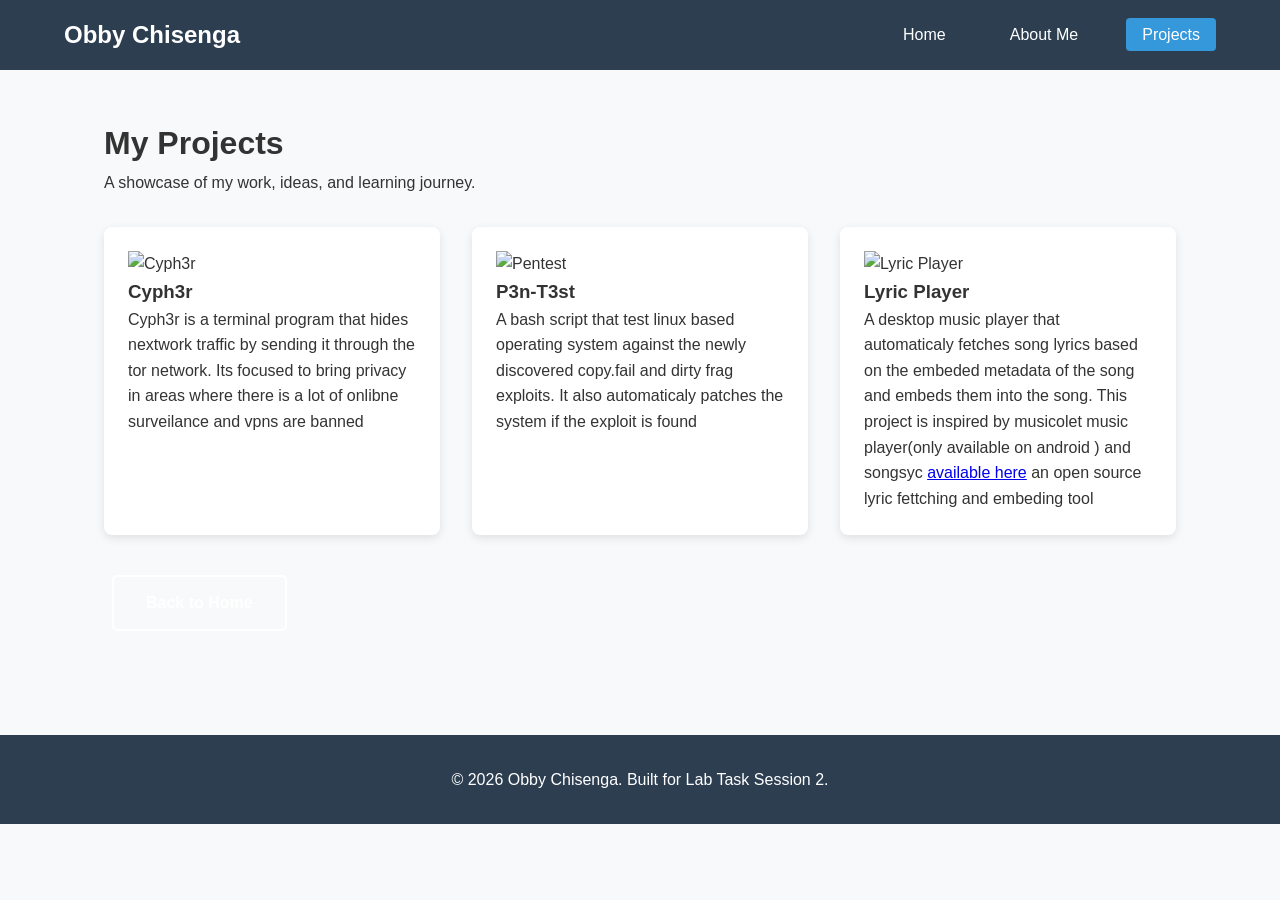
==== projects.html @ ef5d41d0 "Add files via upload" ====
<!DOCTYPE html>
<html lang="en">
<head>
    <meta charset="UTF-8">
    <meta name="viewport" content="width=device-width, initial-scale=1.0">
    <title>Projects</title>
    <link rel="stylesheet" href="style.css">
</head>
<body>
    <nav class="navbar">
        <div class="logo">Obby Chisenga</div>
        <ul class="nav-links">
            <li><a href="index.html">Home</a></li>
            <li><a href="about.html">About Me</a></li>
            <li><a href="projects.html" class="active">Projects</a></li>
        </ul>
    </nav>

    <main class="container">
        <h1>My Projects</h1>
        <p>A showcase of my work, ideas, and learning journey.</p>

        <div class="projects-grid">
            <div class="project-card">
                <img src="https://via.placeholder.com/300x200" alt="Cyph3r">
                <h3>Cyph3r</h3>
                <p>Cyph3r is a terminal program that hides nextwork traffic by sending it through the tor network. Its focused to bring privacy in areas where there is a lot of onlibne surveilance and vpns are banned </p>
                
            </div>

            <div class="project-card">
                <img src="https://via.placeholder.com/300x200" alt="Pentest">
                <h3>P3n-T3st</h3>
                <p>A bash script that test linux based operating system against the newly discovered copy.fail and dirty frag exploits. It also automaticaly patches the system if the exploit is found</p>
               
            </div>

            <div class="project-card">
                <img src="https://via.placeholder.com/300x200" alt="Lyric Player">
                <h3>Lyric Player</h3>
                <p>A desktop music player that automaticaly fetches song lyrics based on the embeded metadata of the song and embeds them into the song. This project is inspired by musicolet music player(only available on android ) and songsyc <a href="https://github.com/Lambada10/SongSync"> available here</a> an open source lyric fettching and embeding tool</p>
            
            </div>
        </div>

        <a href="index.html" class="btn btn-secondary">Back to Home</a>
    </main>

    <footer>
        <p>&copy; 2026 Obby Chisenga. Built for Lab Task Session 2.</p>
    </footer>
</body>
</html>
---- style.css ----
* {
    margin: 0;
    padding: 0;
    box-sizing: border-box;
}

body {
    font-family: 'Segoe UI', Tahoma, Geneva, Verdana, sans-serif;
    line-height: 1.6;
    color: #333;
    background: #f8f9fa;
}

/* Navigation */
.navbar {
    display: flex;
    justify-content: space-between;
    align-items: center;
    padding: 1rem 5%;
    background: #2c3e50;
    color: white;
}

.logo {
    font-size: 1.5rem;
    font-weight: bold;
}

.nav-links {
    display: flex;
    list-style: none;
    gap: 2rem;
}

.nav-links a {
    color: white;
    text-decoration: none;
    padding: 0.5rem 1rem;
    border-radius: 4px;
    transition: background 0.3s;
}

.nav-links a:hover,
.nav-links a.active {
    background: #3498db;
}

/* Hero Section */
.hero {
    display: flex;
    align-items: center;
    justify-content: space-between;
    padding: 4rem 5%;
    background: linear-gradient(135deg, #667eea 0%, #764ba2 100%);
    color: white;
    min-height: 80vh;
}

.hero-content {
    flex: 1;
    padding-right: 2rem;
}

.hero h1 {
    font-size: 3rem;
    margin-bottom: 1rem;
}

.highlight {
    color: #ffd700;
}

.hero-image {
    flex: 1;
    text-align: center;
}

.hero-image img {
    width: 300px;
    height: 300px;
    border-radius: 50%;
    object-fit: cover;
    border: 5px solid white;
    box-shadow: 0 10px 30px rgba(0,0,0,0.3);
}

/* Buttons */
.btn {
    display: inline-block;
    padding: 0.8rem 2rem;
    border-radius: 5px;
    text-decoration: none;
    font-weight: bold;
    transition: transform 0.3s, box-shadow 0.3s;
    margin: 0.5rem;
}

.btn-primary {
    background: #3498db;
    color: white;
}

.btn-secondary {
    background: transparent;
    color: white;
    border: 2px solid white;
}

.btn-small {
    padding: 0.5rem 1rem;
    font-size: 0.9rem;
    background: #2ecc71;
    color: white;
    border-radius: 4px;
    text-decoration: none;
}

.btn:hover {
    transform: translateY(-2px);
    box-shadow: 0 5px 15px rgba(0,0,0,0.2);
}

/* Container & Grid */
.container {
    max-width: 1200px;
    margin: 0 auto;
    padding: 3rem 5%;
}

.about-grid,
.projects-grid {
    display: grid;
    grid-template-columns: repeat(auto-fit, minmax(300px, 1fr));
    gap: 2rem;
    margin: 2rem 0;
}

/* About Section */
.uni-logo {
    width: 150px;
    margin: 1rem auto;
    display: block;
}

.about-card {
    background: white;
    padding: 2rem;
    border-radius: 8px;
    box-shadow: 0 3px 10px rgba(0,0,0,0.1);
}

/* Projects */
.project-card {
    background: white;
    border-radius: 8px;
    overflow: hidden;
    box-shadow: 0 3px 10px rgba(0,0,0,0.1);
    transition: transform 0.3s;
}

.project-card:hover {
    transform: translateY(-5px);
}

.project-card img {
    width: 100%;
    height: 200px;
    object-fit: cover;
}

.project-card {
    padding: 1.5rem;
}

/* Footer */
footer {
    background: #2c3e50;
    color: white;
    text-align: center;
    padding: 2rem;
    margin-top: 3rem;
}

/* Responsive */
@media (max-width: 768px) {
    .hero {
        flex-direction: column;
        text-align: center;
    }
    
    .hero-content {
        padding-right: 0;
        margin-bottom: 2rem;
    }
    
    .nav-links {
        flex-direction: column;
        gap: 1rem;
    }
}
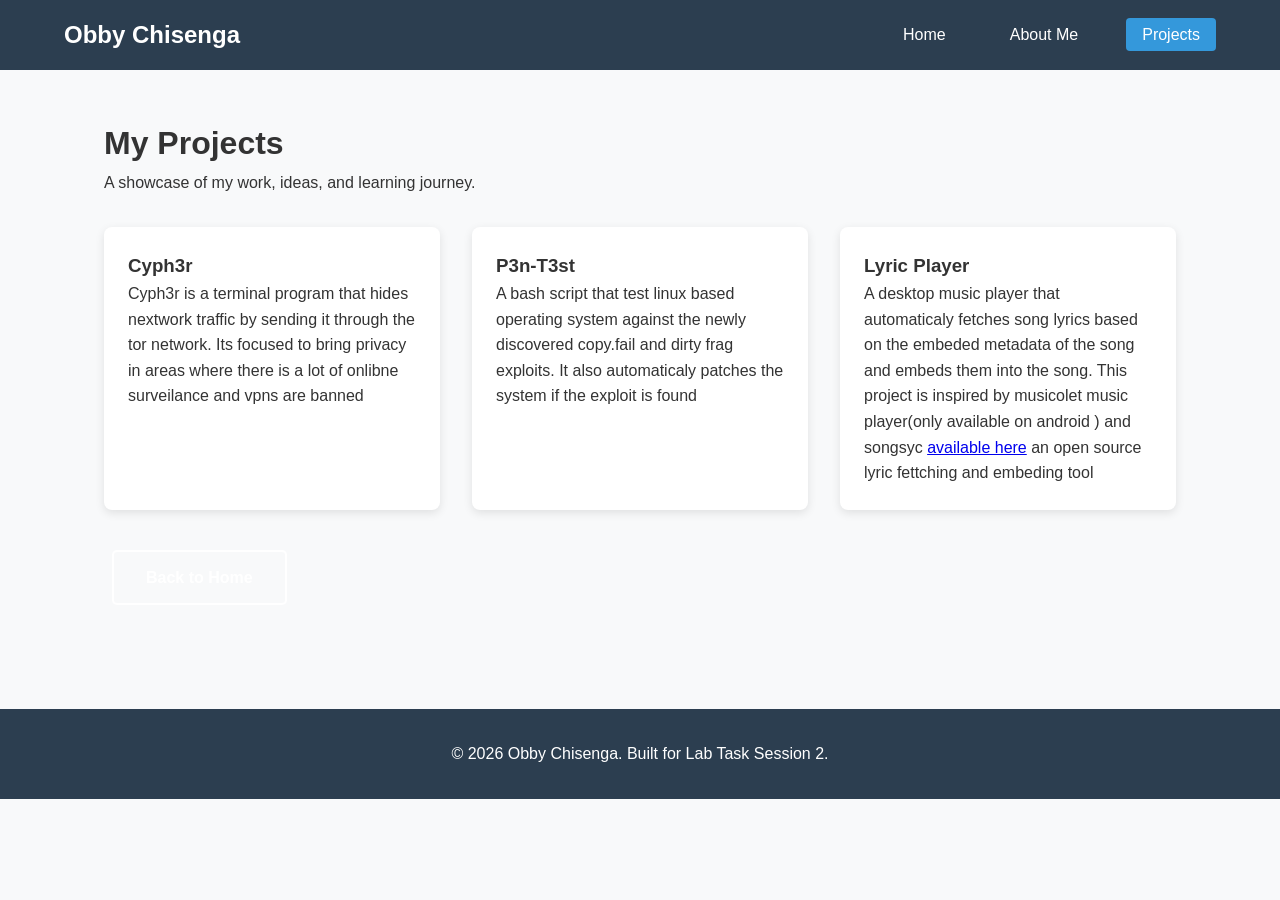
==== commit 7429b167: "Update projects.html" ====
--- a/projects.html
+++ b/projects.html
@@ -22,21 +22,18 @@
 
         <div class="projects-grid">
             <div class="project-card">
-                <img src="https://via.placeholder.com/300x200" alt="Cyph3r">
                 <h3>Cyph3r</h3>
                 <p>Cyph3r is a terminal program that hides nextwork traffic by sending it through the tor network. Its focused to bring privacy in areas where there is a lot of onlibne surveilance and vpns are banned </p>
                 
             </div>
 
             <div class="project-card">
-                <img src="https://via.placeholder.com/300x200" alt="Pentest">
                 <h3>P3n-T3st</h3>
                 <p>A bash script that test linux based operating system against the newly discovered copy.fail and dirty frag exploits. It also automaticaly patches the system if the exploit is found</p>
                
             </div>
 
             <div class="project-card">
-                <img src="https://via.placeholder.com/300x200" alt="Lyric Player">
                 <h3>Lyric Player</h3>
                 <p>A desktop music player that automaticaly fetches song lyrics based on the embeded metadata of the song and embeds them into the song. This project is inspired by musicolet music player(only available on android ) and songsyc <a href="https://github.com/Lambada10/SongSync"> available here</a> an open source lyric fettching and embeding tool</p>
             
@@ -50,4 +47,4 @@
         <p>&copy; 2026 Obby Chisenga. Built for Lab Task Session 2.</p>
     </footer>
 </body>
-</html>+</html>
